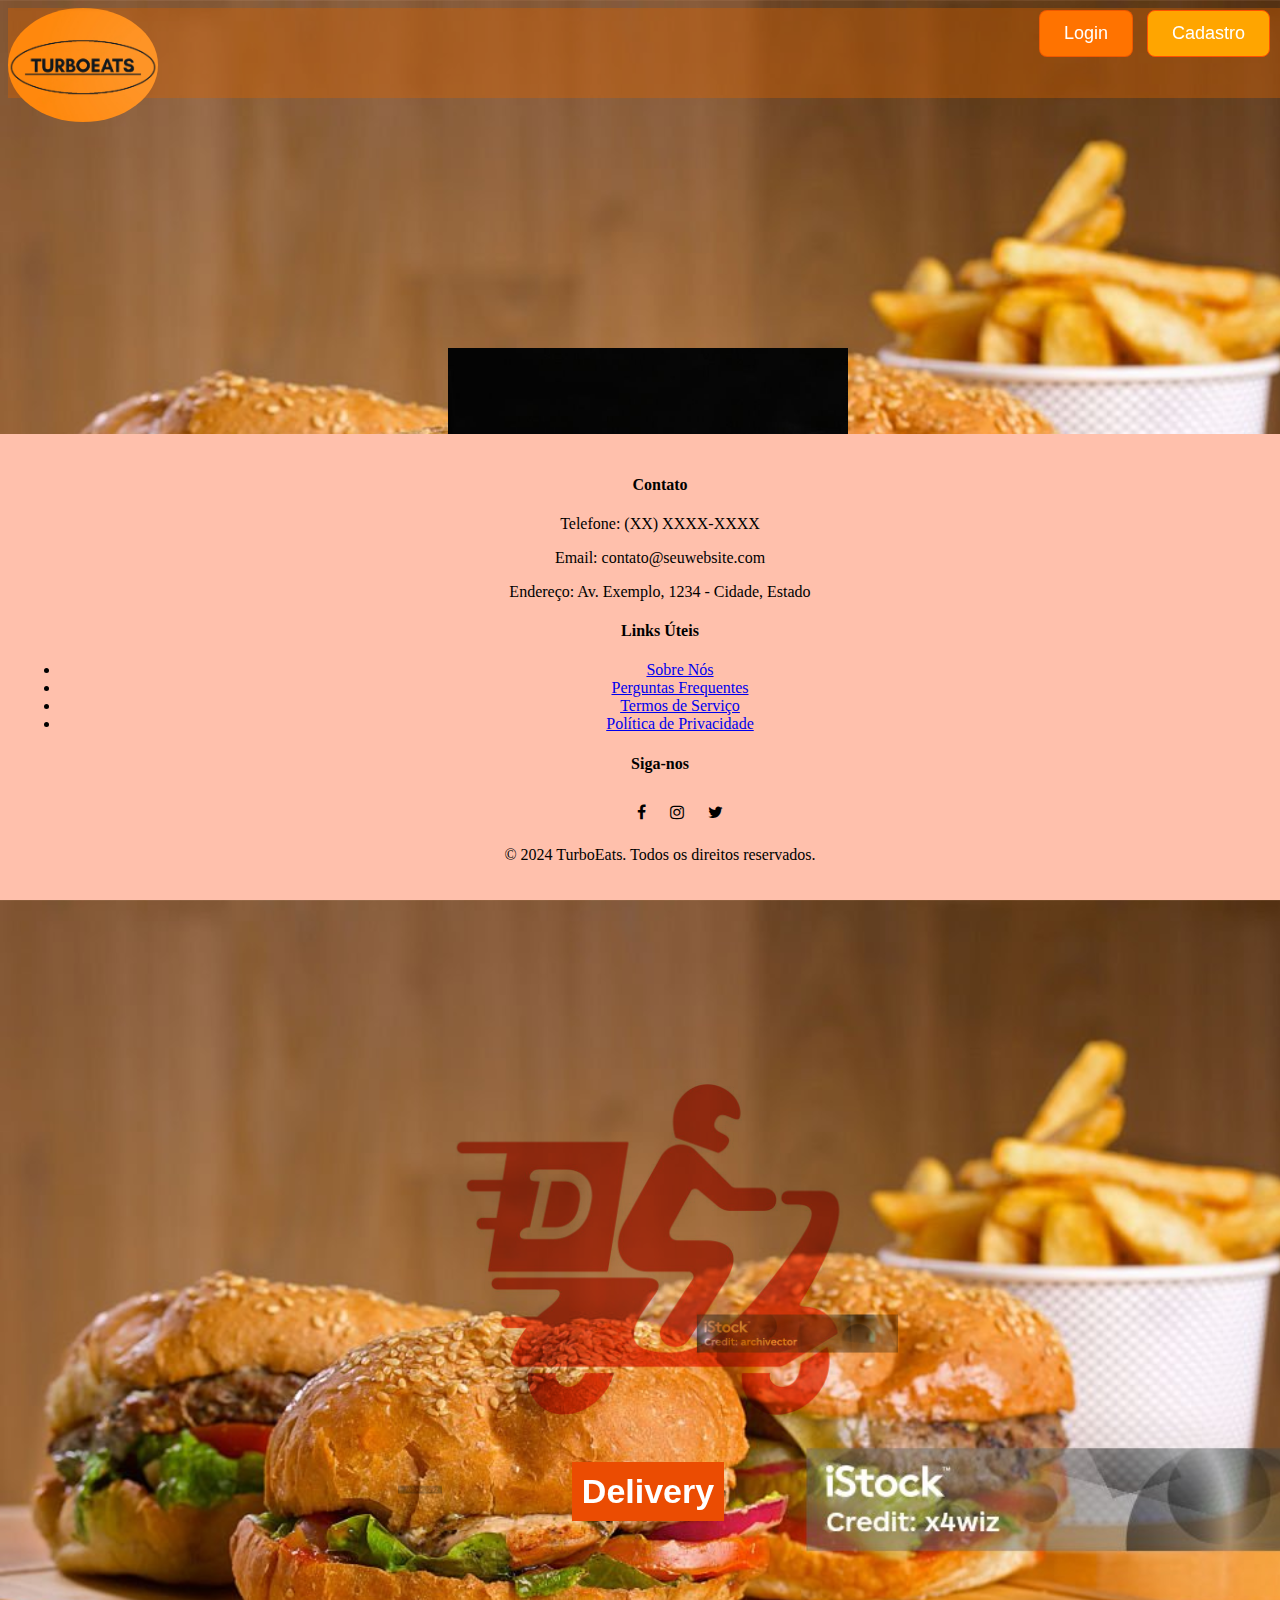
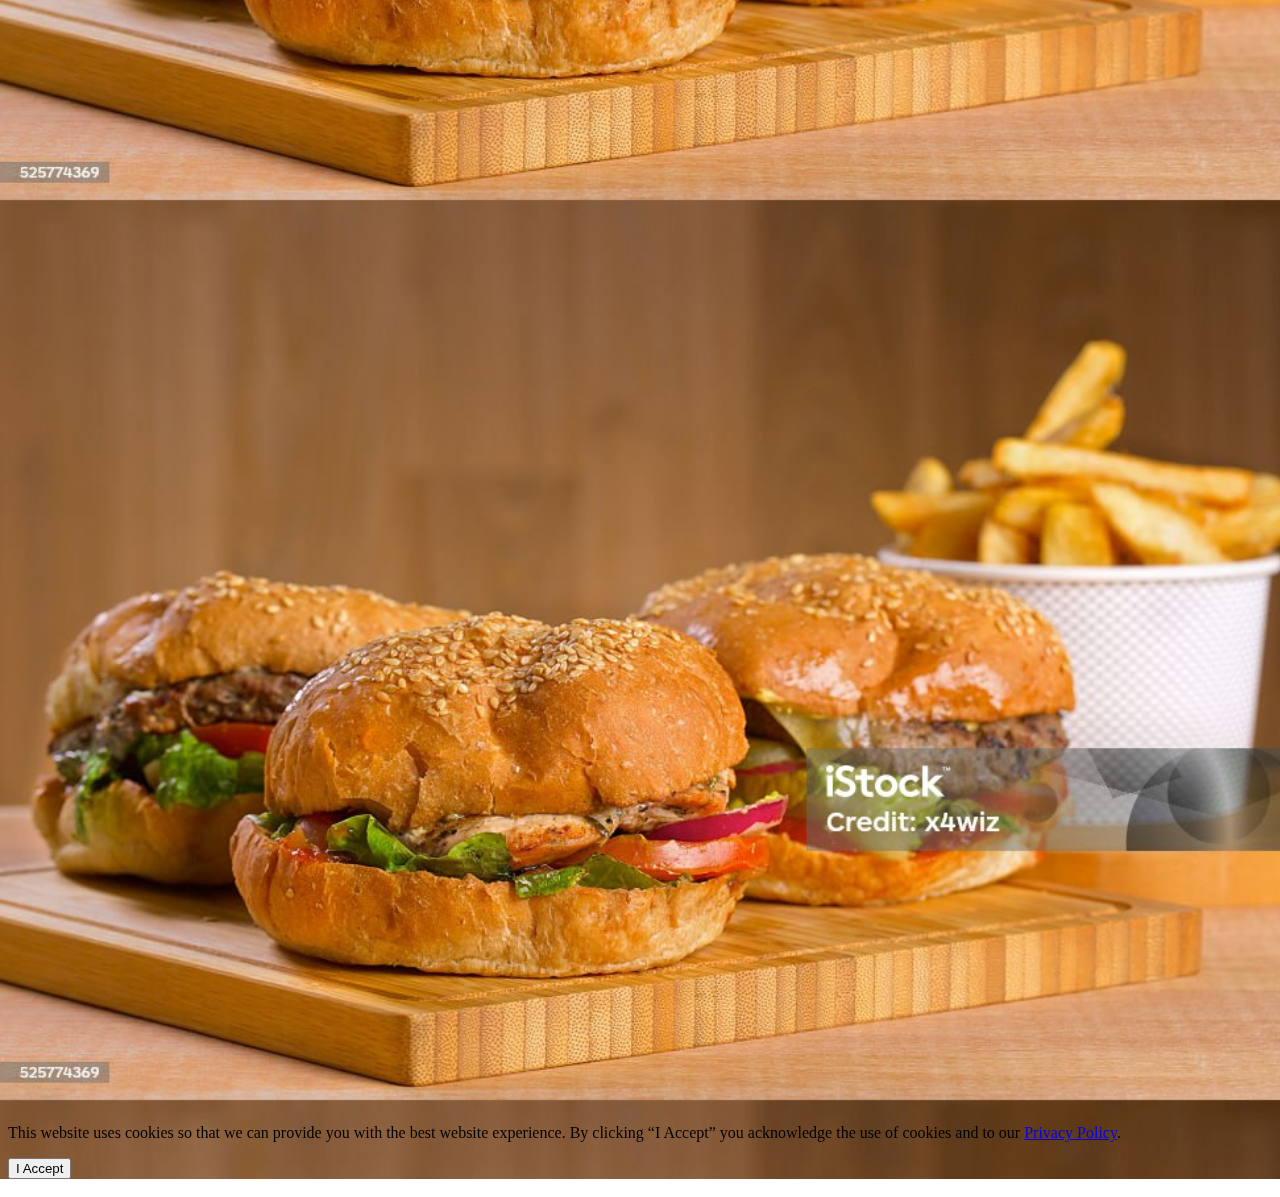
==== html/Home/index.html @ 252bef9d "atualizando html" ====
<!DOCTYPE html>
<html lang="pt-br">
<head>
  <meta charset="UTF-8" />
  <title>TurboEats</title>
  <meta name="viewport" content="width=device-width,initial-scale=1" />
  <meta name="description" content="" />
  <link href="/css/bootstrap.min.css" rel="stylesheet" crossorigin="anonymous">
  <link rel="stylesheet" href="https://cdnjs.cloudflare.com/ajax/libs/font-awesome/4.6.3/css/font-awesome.min.css">
  <link rel="stylesheet" type="text/css" href="/css/style.css" />
  <link rel="icon" href="/img/logomenor.jpeg">
  <script src="https://code.jquery.com/jquery-3.7.1.min.js" crossorigin="anonymous"></script>
</head>


<body>

  <div id="loader-wrapper" class="bg-white position-fixed top-0 z-3 w-100 h-100 text-center">
    <div class="spinner-border mt-5" role="status">

      <span class="recarregar">carregando...</span>

    </div>
  </div>

  <div class="wrapper">
    <header class="header-1">
      <img id="logo" src="/img/Logo.png" alt="TurboEats Logo" width="150">
      <div class="btn-group">
        <button onclick="window.location.href='/html/Login/login.html'" class="btn btn-login">Login</button>
        <button onclick="window.location.href='/html/Login/cadastro.html'" class="btn btn-cadastro">Cadastro</button>
      </div>
    </header>
    
    <main>
      <div class="menu-principal">
        <img id="comida" src="/img/comidas.jpg" alt="">
        <h1 class="descricao">Comer no local</h1>
        <img id="delivery" class="delivery-img" src="/img/delivery.jpg" alt="">
        <h2 class="descricao">Delivery</h2>
      </div>
    </main>
    
    <footer>
      <div class="container">
        <div class="row">
          <div class="col-md-4">
            <h4>Contato</h4>
            <p>Telefone: (XX) XXXX-XXXX</p>
            <p>Email: contato@seuwebsite.com</p>
            <p>Endereço: Av. Exemplo, 1234 - Cidade, Estado</p>
          </div>
          <div class="col-md-4">
            <h4>Links Úteis</h4>
            <ul>
              <li><a href="sobre.html">Sobre Nós</a></li>
              <li><a href="faq.html">Perguntas Frequentes</a></li>
              <li><a href="termos.html">Termos de Serviço</a></li>
              <li><a href="privacidade.html">Política de Privacidade</a></li>
            </ul>
          </div>
          <div class="col-md-4">
            <h4>Siga-nos</h4>
            <ul class="social-icons">
              <i class="fa fa-facebook"></i>
              <i class="fa fa-instagram"></i>
              <i class="fa fa-twitter"></i>
            </ul>
          </div>
        </div>
        <div class="row">
          <div class="col-md-12">
            <p class="text-center">&copy; 2024 TurboEats. Todos os direitos reservados.</p>
          </div>
        </div>
      </div>
    </footer>
  </div>

  <div id="cookie-notice" class="position-fixed bottom-0 w-100 p-2 text-bg-dark">
    <p>This website uses cookies so that we can provide you with the best website experience. By clicking “I Accept” you acknowledge the use of cookies and to our <a href="#"><u>Privacy Policy</u></a>.</p>
    <button type="button" id="i-accept" class="btn btn-primary">I Accept</button>
  </div>

  
  <script src="/js/bootstrap.bundle.min.js" crossorigin="anonymous"></script>
  <script src="/js/script.js"></script>
</body>
</html>
---- css/style.css ----
.btn-login {
    background-color: #ff7300; /* Laranja queimado */
    color: #fff; /* Cor do texto */
    border-color: #ff7300; /* Cor da borda */
    border: 1px solid #ee5700f5;
    font-size: 18px; /* Tamanho da fonte */
    padding: 12px 24px; /* Espaçamento interno (vertical, horizontal) */
    border-radius: 8px; /* Raio dos cantos */
  }
  
  .btn-cadastro {
    background-color: #FFA500; /* Laranja */
    color: #fff; /* Cor do texto */
    border: 1px solid #ff5100; /* Cor da borda */
    font-size: 18px; /* Tamanho da fonte */
    padding: 12px 24px; /* Espaçamento interno (vertical, horizontal) */
    border-radius: 8px; /* Raio dos cantos */
  }
  
  .btn-cadastro:hover {
    background-color: #FF8C00; /* Laranja mais escuro ao passar o mouse */
    border: 1px solid #FF8C00; /* Cor da borda ao passar o mouse */
    transform: scale(1.05); /* Aumenta um pouco o tamanho ao passar o mouse */
  }

  .btn-login:hover {
    background-color: #FF8C00; /* Laranja mais escuro ao passar o mouse */
    border: 1px solid #FF8C00; /* Cor da borda ao passar o mouse */
    transform: scale(1.05); /* Aumenta um pouco o tamanho ao passar o mouse */
  }
  
  
  .btn-group {
    position: absolute;
    top: 10px;
    right: 10px;
  }
  
  .btn-group button {
    margin-left: 10px; /* Adiciona um espaço entre os botões */
  }

  #logo {
    width: 150px; /* Define a largura da imagem */
    height: auto; /* Mantém a proporção da imagem */
    border-radius: 100%; /* Transforma o elemento em um círculo (ou oval se a largura e a altura não forem iguais) */
  }
  

  body {
    background-image: url('/img/primeiraimagem.jpg'); /* Caminho para sua imagem */
    background-size: cover; /* Ajusta o tamanho da imagem para cobrir todo o elemento pai */ 
    width: 100%; 
    
    
  }

  html {
    height: 100%;
  }
  
  .wrapper {
    min-height: 300vh;
    display: flex;
    flex-direction: column;
  }
  
  main {
    flex: 1;
    margin: 0% auto;
    height: 100%;
  }
  
  footer {
    background-color: rgb(255, 192, 172);
    padding: 20px;
    width: 100%;
    margin-top: auto; /* Coloca o footer no final da página */
    position: fixed;
    bottom: 0;  
    left: 0;
    width: 100%;
    padding: 20px;
    text-align: center;
  
  }
/* Estilos para centralizar as imagens e adicionar descrições */
.menu-principal {
  display: flex;
  flex-direction: column;
  align-items: center;
  text-align: center;
  margin-top: 250px;
  width: 100%;
  height: 60px;
}


#delivery {
  width: 500px; /* Largura das imagens */
  height: auto; /* Mantém a proporção */
  margin-bottom: 2px; /* Espaçamento entre as imagens */
  mix-blend-mode: multiply;
}

#comida{
  width: 400px; /* Largura das imagens */
  height: auto; /* Mantém a proporção */
  margin-bottom: 20px; /* Espaçamento entre as imagens */
  mix-blend-mode:normal;
}


.descricao {
  font-family: Arial, sans-serif; /* Escolha uma fonte adequada */
  font-size: 34px; /* Tamanho da fonte */
  color: #fff; /* Cor do texto */
  margin-top: -8%; /* Espaçamento superior */
  background-color: rgb(235, 76, 2); /* Cor de fundo preto */
  padding: 10px; /* Adicione um preenchimento interno ao redor do texto */
}

.descricao:nth-child(2) {
  margin-top: 50px; /* Ajuste o espaçamento superior para o segundo texto conforme necessário */
}

#label-nome, #label-email, #label-senha {
  color: rgb(0, 0, 0);
  background-color: rgb(235, 76, 2); /* Cor de fundo preto */
  padding: 5px; /* Adicione um preenchimento interno ao redor do texto */ /* ou qualquer outra cor desejada */
}

.header-1{
  background-color: rgba(216, 98, 1, 0.39);
  height: 90px
}

.delivery-img {
  margin-top: 100px; /* Ajuste o valor conforme necessário para mover a imagem de entrega para baixo */
}



i {
  display: inline-block;
  margin: 10px;
  transition: transform 0.5s;
  /* Apply transition effect specifically to the transform property */

  /* Define the transition scale effect on hover */
  &:hover {
    color: #999999 !important;
    transform: scale(1.3);
  }
}
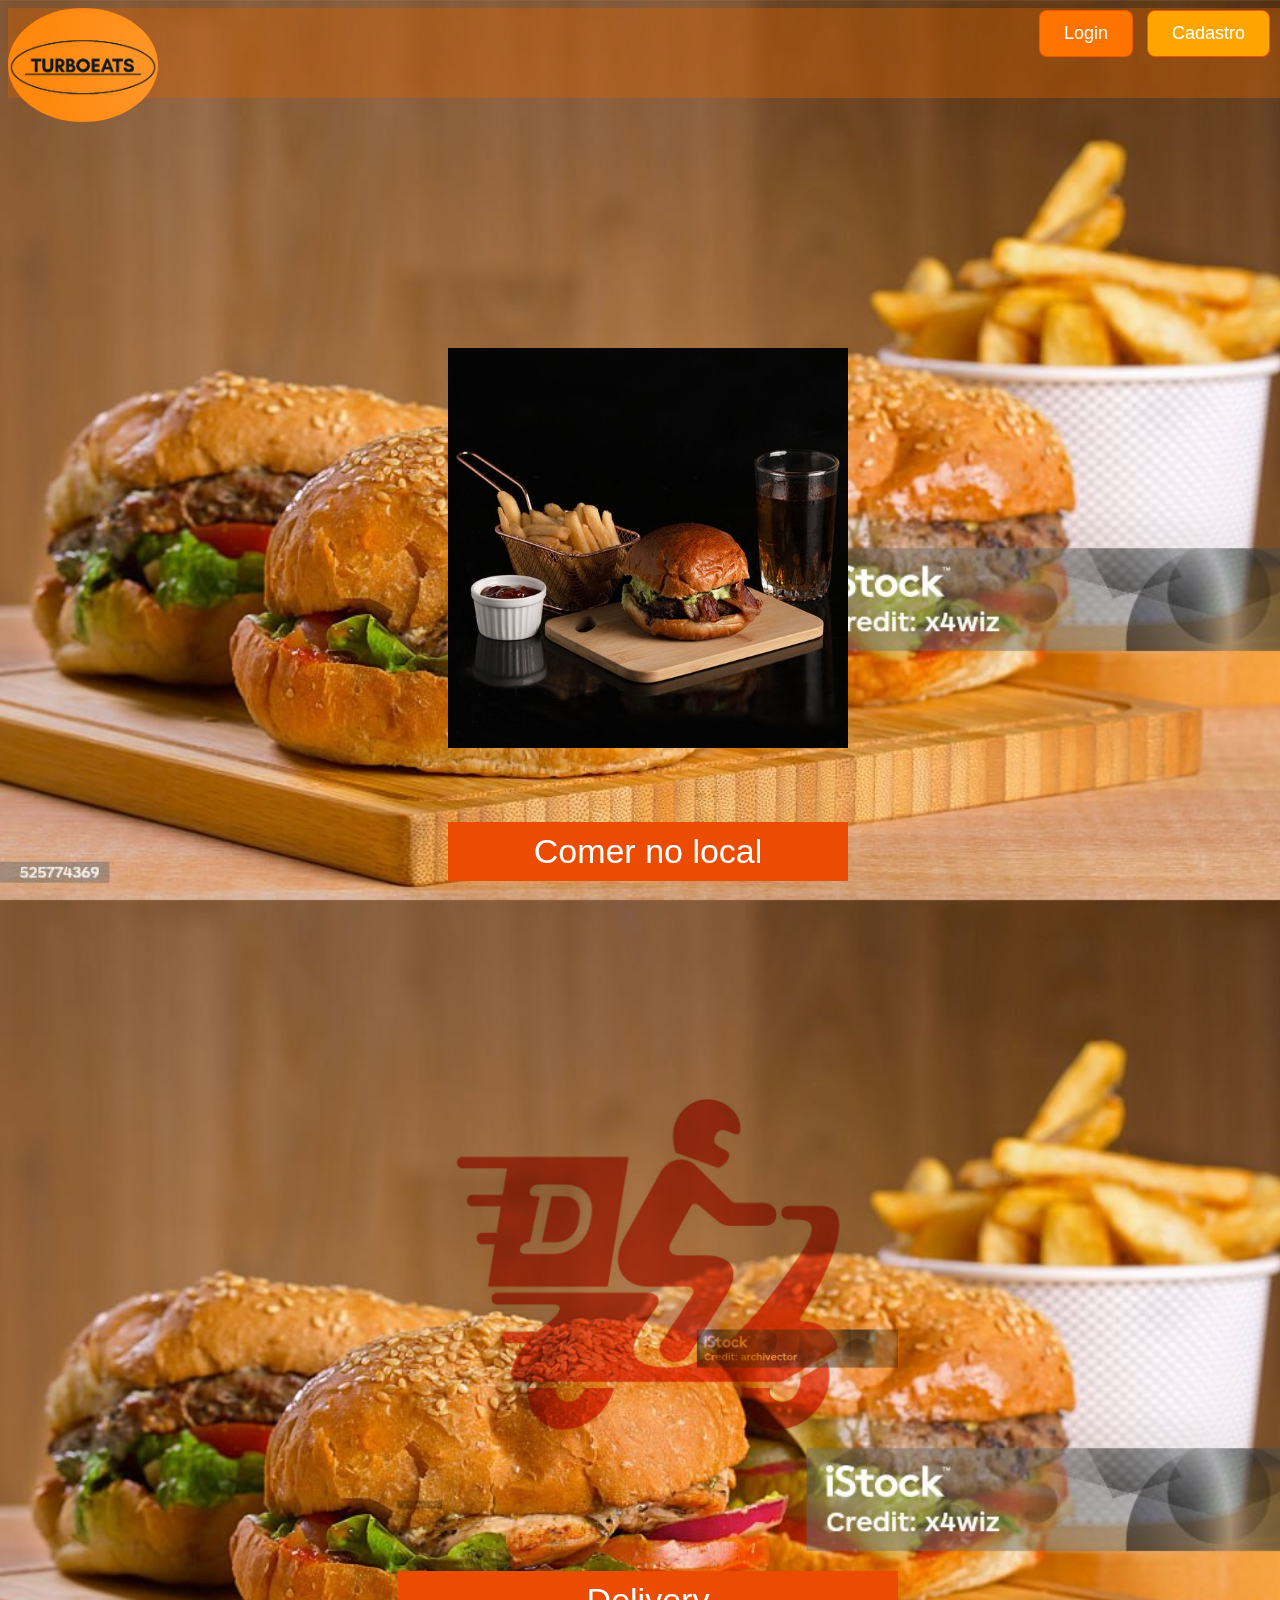
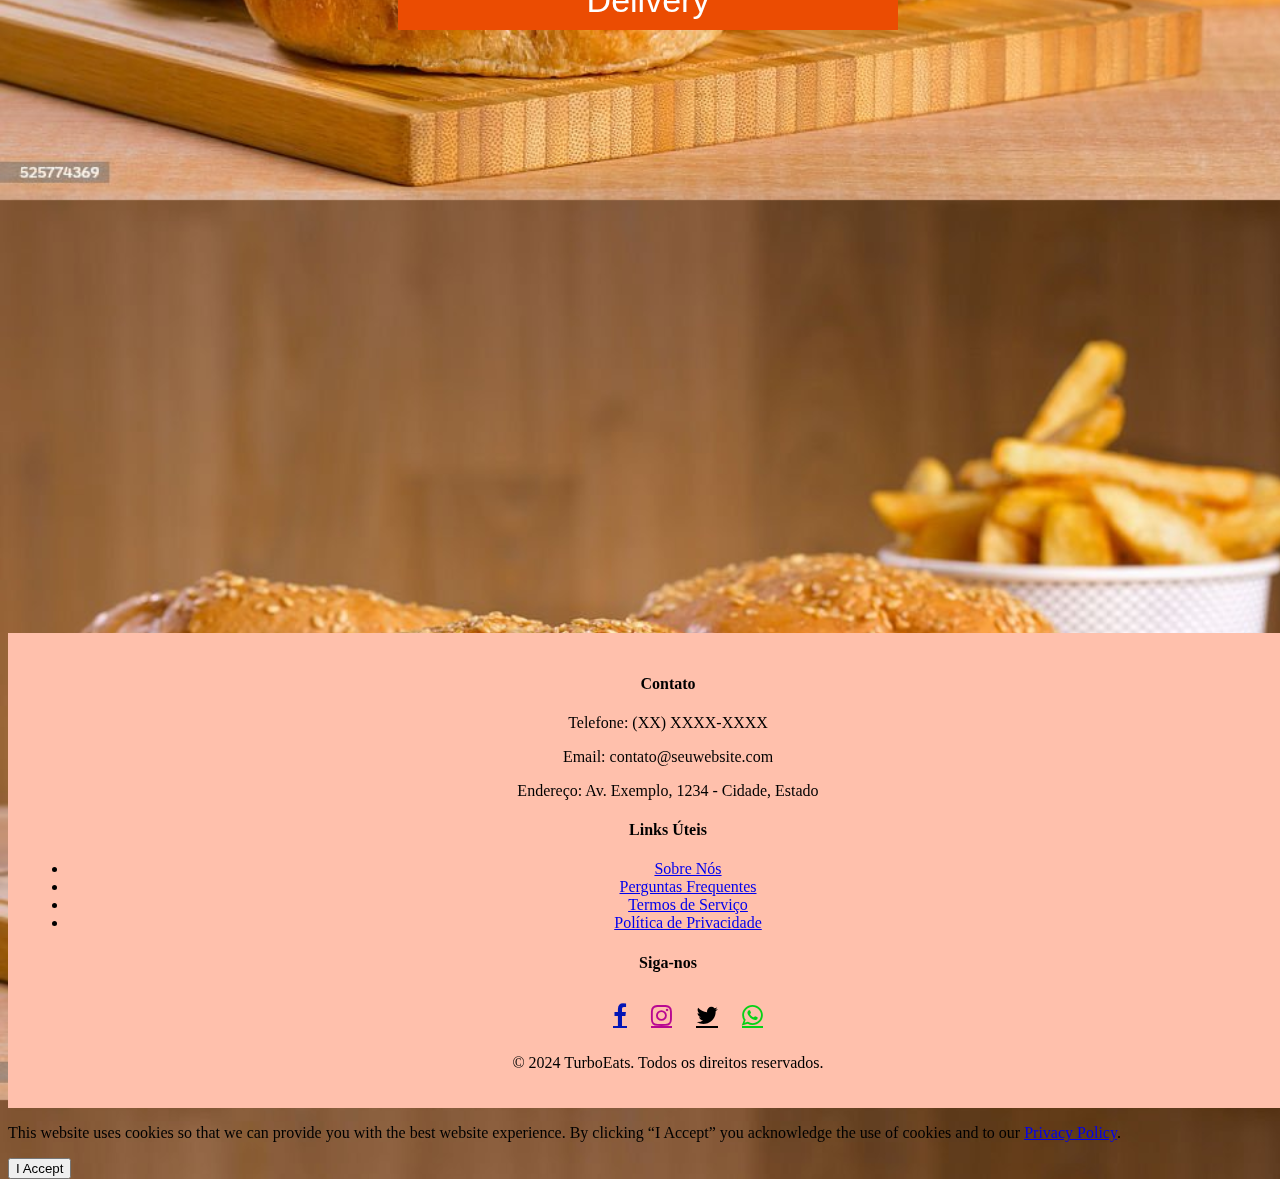
==== commit f588ac95: "alterando codigo" ====
--- a/html/Home/index.html
+++ b/html/Home/index.html
@@ -17,9 +17,8 @@
 
   <div id="loader-wrapper" class="bg-white position-fixed top-0 z-3 w-100 h-100 text-center">
     <div class="spinner-border mt-5" role="status">
-
+      <span class="sr-only">Loading...</span>
       <span class="recarregar">carregando...</span>
-
     </div>
   </div>
 
@@ -28,18 +27,24 @@
       <img id="logo" src="/img/Logo.png" alt="TurboEats Logo" width="150">
       <div class="btn-group">
         <button onclick="window.location.href='/html/Login/login.html'" class="btn btn-login">Login</button>
-        <button onclick="window.location.href='/html/Login/cadastro.html'" class="btn btn-cadastro">Cadastro</button>
+        <button onclick="window.location.href='/html/Home/cadastro.html'" class="btn btn-cadastro">Cadastro</button>
       </div>
     </header>
     
     <main>
       <div class="menu-principal">
-        <img id="comida" src="/img/comidas.jpg" alt="">
-        <h1 class="descricao">Comer no local</h1>
-        <img id="delivery" class="delivery-img" src="/img/delivery.jpg" alt="">
-        <h2 class="descricao">Delivery</h2>
+        <div class="imagem-comida">
+          <img id="comida" src="/img/comidas.jpg" alt="">
+          <p class="descricao">Comer no local</p>
+        </div>
+        <div class="imagem-delivery">
+          <img id="delivery" class="delivery-img" src="/img/delivery.jpg" alt="">
+          <p class="descricao">Delivery</p>
+        </div>
       </div>
     </main>
+    
+    
     
     <footer>
       <div class="container">
@@ -62,9 +67,10 @@
           <div class="col-md-4">
             <h4>Siga-nos</h4>
             <ul class="social-icons">
-              <i class="fa fa-facebook"></i>
-              <i class="fa fa-instagram"></i>
-              <i class="fa fa-twitter"></i>
+              <i><a class="fa fa-facebook" href="https://pt-br.facebook.com" target="_blank"></a></i>
+              <i><a class="fa fa-instagram" href="https://instagram.com" target="_blank"></i></a>
+              <i><a class="fa fa-twitter" href="https://twitter.com" target="_blank"></i></a>
+              <i><a class="fa fa-whatsapp" href="https://web.whatsapp.com/" target="_blank"></i></a>
             </ul>
           </div>
         </div>
@@ -85,5 +91,11 @@
   
   <script src="/js/bootstrap.bundle.min.js" crossorigin="anonymous"></script>
   <script src="/js/script.js"></script>
+  <script>
+    // Remover o loader após o carregamento da página
+    $(window).on('load', function(){
+      $('#loader-wrapper').fadeOut('slow');
+    });
+  </script>
 </body>
 </html>
--- a/css/style.css
+++ b/css/style.css
@@ -51,8 +51,6 @@
     background-image: url('/img/primeiraimagem.jpg'); /* Caminho para sua imagem */
     background-size: cover; /* Ajusta o tamanho da imagem para cobrir todo o elemento pai */ 
     width: 100%; 
-    
-    
   }
 
   html {
@@ -76,7 +74,7 @@
     padding: 20px;
     width: 100%;
     margin-top: auto; /* Coloca o footer no final da página */
-    position: fixed;
+    position: auto;
     bottom: 0;  
     left: 0;
     width: 100%;
@@ -149,11 +147,42 @@
 
   /* Define the transition scale effect on hover */
   &:hover {
-    color: #999999 !important;
+    color: #000000 !important;
     transform: scale(1.3);
   }
 }
-  
-  
+.fa-instagram {
+  color: #b80791; /* Cor dos ícones */
+  font-size: 24px; /* Tamanho dos ícones */
+}
+.fa-facebook {
+  color: #0315b6; /* Cor dos ícones */
+  font-size: 24px; /* Tamanho dos ícones */
+}
+.fa-twitter {
+  color: #000000; /* Cor dos ícones */
+  font-size: 24px; /* Tamanho dos ícones */
+}
+  .fa-whatsapp {
+  color: #06d117; /* Cor dos ícones */
+  font-size: 24px; /* Tamanho dos ícones */
+}
+
+#BotaoDeVoltar {
+  width: 60px;
+  height: 60px;
+  cursor: pointer;
+  background-color: rgb(68, 0, 0);
+  border-radius: 50%;
+  top: 40px;
+  left: 20px;
+  z-index: 9999;
+  transition: transform 0.3s ease; /* Adiciona uma transição suave para o efeito */
+}
+
+#BotaoDeVoltar:hover {
+  transform: scale(1.2); /* Aumenta o tamanho em 20% ao passar o mouse */
+}
+
   
   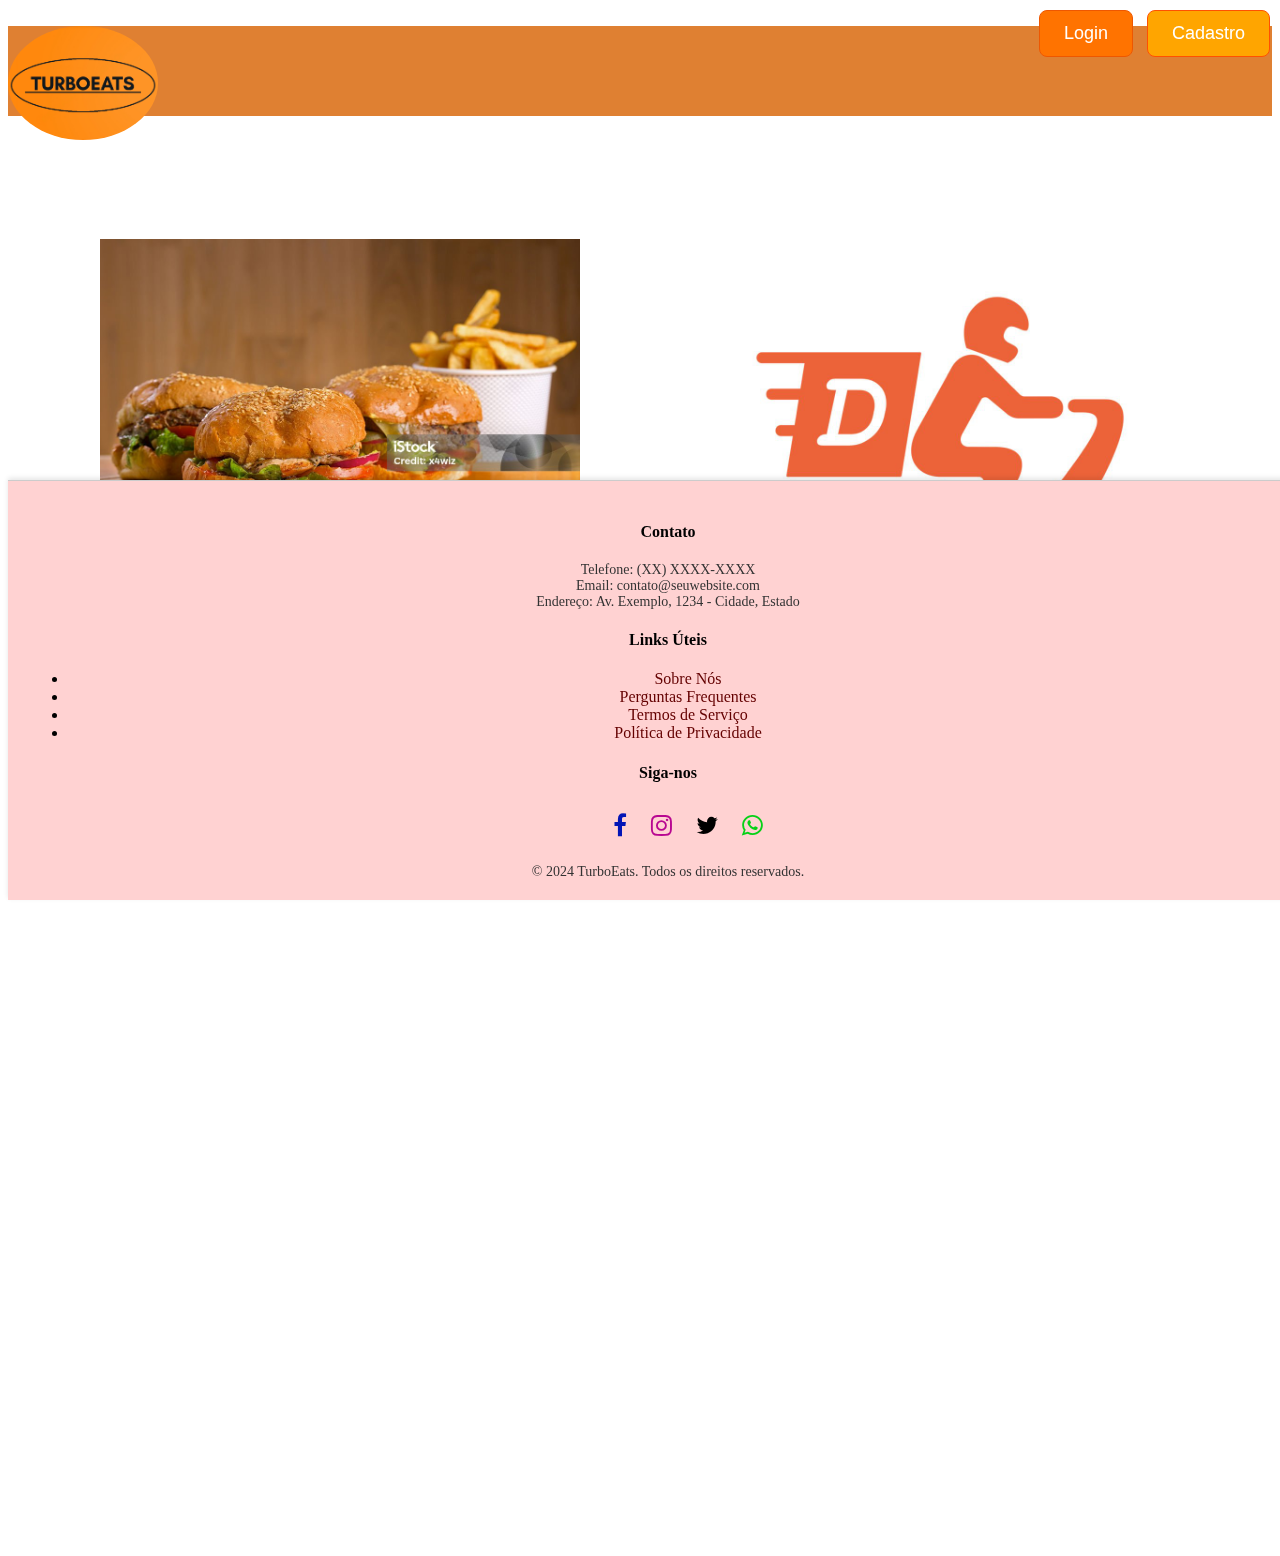
==== commit 4b207f5d: "atualizando html" ====
--- a/html/Home/index.html
+++ b/html/Home/index.html
@@ -34,7 +34,7 @@
     <main>
       <div class="menu-principal">
         <div class="imagem-comida">
-          <img id="comida" src="/img/comidas.jpg" alt="">
+          <img id="comida" src="/img/primeiraimagem.jpg" alt="">
           <p class="descricao">Comer no local</p>
         </div>
         <div class="imagem-delivery">
@@ -83,10 +83,7 @@
     </footer>
   </div>
 
-  <div id="cookie-notice" class="position-fixed bottom-0 w-100 p-2 text-bg-dark">
-    <p>This website uses cookies so that we can provide you with the best website experience. By clicking “I Accept” you acknowledge the use of cookies and to our <a href="#"><u>Privacy Policy</u></a>.</p>
-    <button type="button" id="i-accept" class="btn btn-primary">I Accept</button>
-  </div>
+  
 
   
   <script src="/js/bootstrap.bundle.min.js" crossorigin="anonymous"></script>
--- a/css/style.css
+++ b/css/style.css
@@ -1,188 +1,251 @@
+
+/* Estilos originais */
 .btn-login {
-    background-color: #ff7300; /* Laranja queimado */
-    color: #fff; /* Cor do texto */
-    border-color: #ff7300; /* Cor da borda */
-    border: 1px solid #ee5700f5;
-    font-size: 18px; /* Tamanho da fonte */
-    padding: 12px 24px; /* Espaçamento interno (vertical, horizontal) */
-    border-radius: 8px; /* Raio dos cantos */
-  }
-  
-  .btn-cadastro {
-    background-color: #FFA500; /* Laranja */
-    color: #fff; /* Cor do texto */
-    border: 1px solid #ff5100; /* Cor da borda */
-    font-size: 18px; /* Tamanho da fonte */
-    padding: 12px 24px; /* Espaçamento interno (vertical, horizontal) */
-    border-radius: 8px; /* Raio dos cantos */
-  }
-  
-  .btn-cadastro:hover {
-    background-color: #FF8C00; /* Laranja mais escuro ao passar o mouse */
-    border: 1px solid #FF8C00; /* Cor da borda ao passar o mouse */
-    transform: scale(1.05); /* Aumenta um pouco o tamanho ao passar o mouse */
-  }
-
-  .btn-login:hover {
-    background-color: #FF8C00; /* Laranja mais escuro ao passar o mouse */
-    border: 1px solid #FF8C00; /* Cor da borda ao passar o mouse */
-    transform: scale(1.05); /* Aumenta um pouco o tamanho ao passar o mouse */
-  }
-  
-  
-  .btn-group {
-    position: absolute;
-    top: 10px;
-    right: 10px;
-  }
-  
-  .btn-group button {
-    margin-left: 10px; /* Adiciona um espaço entre os botões */
-  }
-
-  #logo {
-    width: 150px; /* Define a largura da imagem */
-    height: auto; /* Mantém a proporção da imagem */
-    border-radius: 100%; /* Transforma o elemento em um círculo (ou oval se a largura e a altura não forem iguais) */
-  }
-  
-
-  body {
-    background-image: url('/img/primeiraimagem.jpg'); /* Caminho para sua imagem */
-    background-size: cover; /* Ajusta o tamanho da imagem para cobrir todo o elemento pai */ 
-    width: 100%; 
-  }
-
-  html {
-    height: 100%;
-  }
-  
-  .wrapper {
-    min-height: 300vh;
-    display: flex;
-    flex-direction: column;
-  }
-  
-  main {
-    flex: 1;
-    margin: 0% auto;
-    height: 100%;
-  }
-  
-  footer {
-    background-color: rgb(255, 192, 172);
-    padding: 20px;
-    width: 100%;
-    margin-top: auto; /* Coloca o footer no final da página */
-    position: auto;
-    bottom: 0;  
-    left: 0;
-    width: 100%;
-    padding: 20px;
-    text-align: center;
-  
-  }
+  background-color: #ff7300; /* Laranja queimado */
+  color: #fff; /* Cor do texto */
+  border-color: #ee5700; /* Cor da borda */
+  border: 1px solid #ee5700; /* Define a borda */
+  font-size: 18px; /* Tamanho da fonte */
+  padding: 12px 24px; /* Espaçamento interno (vertical, horizontal) */
+  border-radius: 8px; /* Raio dos cantos */
+}
+
+.btn-cadastro {
+  background-color: #FFA500; /* Laranja */
+  color: #fff; /* Cor do texto */
+  border: 1px solid #ff5100; /* Cor da borda */
+  font-size: 18px; /* Tamanho da fonte */
+  padding: 12px 24px; /* Espaçamento interno (vertical, horizontal) */
+  border-radius: 8px; /* Raio dos cantos */
+}
+
+.btn-cadastro:hover,
+.btn-login:hover {
+  background-color: #FF8C00; /* Laranja mais escuro ao passar o mouse */
+  border: 1px solid #FF8C00; /* Cor da borda ao passar o mouse */
+  transform: scale(1.05); /* Aumenta um pouco o tamanho ao passar o mouse */
+}
+
+.btn-group {
+  position: absolute;
+  top: 10px;
+  right: 10px;
+}
+
+.btn-group button {
+  margin-left: 10px; /* Adiciona um espaço entre os botões */
+}
+
+#logo {
+  width: 150px; /* Define a largura da imagem */
+  height: auto; /* Mantém a proporção da imagem */
+  border-radius: 100%; /* Transforma o elemento em um círculo (ou oval se a largura e a altura não forem iguais) */
+}
+
+body {
+  background-image: url('/img/fundohome.webp'); /* Caminho para sua imagem */
+  background-size: cover; /* Ajusta o tamanho da imagem para cobrir todo o elemento pai */ 
+}
+
+html {
+  height: 100%;
+}
+
+.wrapper {
+  min-height: 170vh;
+  display: flex;
+  flex-direction: column;
+}
+
+main {
+  flex: 1;
+  margin: 0 auto;
+}
+
 /* Estilos para centralizar as imagens e adicionar descrições */
 .menu-principal {
   display: flex;
-  flex-direction: column;
+  justify-content: space-around; /* Distribui as imagens igualmente na horizontal */
   align-items: center;
   text-align: center;
-  margin-top: 250px;
-  width: 100%;
-  height: 60px;
-}
-
-
-#delivery {
-  width: 500px; /* Largura das imagens */
-  height: auto; /* Mantém a proporção */
-  margin-bottom: 2px; /* Espaçamento entre as imagens */
-  mix-blend-mode: multiply;
+  margin-top: 100px; /* Ajusta o espaçamento superior */
+}
+
+.imagem-comida,
+.imagem-delivery {
+  text-align: center;
+}
+
+.descricao {
+  font-size: 18px;
+  margin-top: 10px;
+  color: #fff; /* Cor do texto branco */
+  padding: 12px 24px; /* Espaçamento interno aumentado */
+  background-color: rgba(255, 165, 0, 0.8); /* Fundo laranja com transparência */
+  border-radius: 25px; /* Bordas mais arredondadas */
+  box-shadow: 0 2px 4px rgba(0, 0, 0, 0.3); /* Sombra sutil para destacar */
+}
+
+.imagem-delivery {
+  position: relative;
+}
+
+.imagem-delivery .descricao {
+  position: absolute;
+  bottom: 14px; /* Ajusta a distância da descrição em relação à parte inferior da imagem */
+  left: 50%; /* Posiciona a descrição no centro horizontal */
+  transform: translateX(-50%); /* Centraliza horizontalmente */
+}
+
+/* Melhorias aplicadas */
+#delivery
+ {
+    width: 80%; /* Redimensiona as imagens para ocuparem 80% da largura disponível */
+    max-width: 600px; /* Define um tamanho máximo para as imagens */
+    height: auto; /* Mantém a proporção */
+    margin-bottom: 10px; /* Espaçamento entre as imagens */
+    mix-blend-mode: multiply;
 }
 
 #comida{
-  width: 400px; /* Largura das imagens */
-  height: auto; /* Mantém a proporção */
-  margin-bottom: 20px; /* Espaçamento entre as imagens */
-  mix-blend-mode:normal;
-}
-
-
-.descricao {
-  font-family: Arial, sans-serif; /* Escolha uma fonte adequada */
-  font-size: 34px; /* Tamanho da fonte */
-  color: #fff; /* Cor do texto */
-  margin-top: -8%; /* Espaçamento superior */
-  background-color: rgb(235, 76, 2); /* Cor de fundo preto */
-  padding: 10px; /* Adicione um preenchimento interno ao redor do texto */
+  width: 80%; /* Redimensiona as imagens para ocuparem 80% da largura disponível */
+    max-width: 600px; /* Define um tamanho máximo para as imagens */
+    height: auto; /* Mantém a proporção */
+    margin-bottom: 10px; /* Espaçamento entre as imagens */
 }
 
 .descricao:nth-child(2) {
-  margin-top: 50px; /* Ajuste o espaçamento superior para o segundo texto conforme necessário */
-}
-
-#label-nome, #label-email, #label-senha {
-  color: rgb(0, 0, 0);
-  background-color: rgb(235, 76, 2); /* Cor de fundo preto */
-  padding: 5px; /* Adicione um preenchimento interno ao redor do texto */ /* ou qualquer outra cor desejada */
-}
-
-.header-1{
-  background-color: rgba(216, 98, 1, 0.39);
-  height: 90px
-}
-
-.delivery-img {
-  margin-top: 100px; /* Ajuste o valor conforme necessário para mover a imagem de entrega para baixo */
-}
-
-
+    margin-top: 50px; /* Ajuste o espaçamento superior para o segundo texto conforme necessário */
+}
+
+.header-1 {
+    background-color: rgba(216, 98, 1, 0.808);
+    height: 90px;
+}
 
 i {
-  display: inline-block;
-  margin: 10px;
-  transition: transform 0.5s;
-  /* Apply transition effect specifically to the transform property */
-
-  /* Define the transition scale effect on hover */
-  &:hover {
-    color: #000000 !important;
+    display: inline-block;
+    margin: 10px;
+    transition: transform 0.5s;
+    /* Apply transition effect specifically to the transform property */
+}
+
+/* Define o efeito de transição para o hover */
+i:hover {
+    color: #000000;
+    /* Altera a cor para preto ao passar o mouse */
     transform: scale(1.3);
-  }
-}
+    /* Aumenta o tamanho em 30% ao passar o mouse */
+}
+
 .fa-instagram {
-  color: #b80791; /* Cor dos ícones */
-  font-size: 24px; /* Tamanho dos ícones */
-}
+    color: #b80791; /* Cor dos ícones */
+    font-size: 24px; /* Tamanho dos ícones */
+}
+
 .fa-facebook {
-  color: #0315b6; /* Cor dos ícones */
-  font-size: 24px; /* Tamanho dos ícones */
-}
+    color: #0315b6; /* Cor dos ícones */
+    font-size: 24px; /* Tamanho dos ícones */
+}
+
 .fa-twitter {
-  color: #000000; /* Cor dos ícones */
-  font-size: 24px; /* Tamanho dos ícones */
-}
-  .fa-whatsapp {
-  color: #06d117; /* Cor dos ícones */
-  font-size: 24px; /* Tamanho dos ícones */
+    color: #000000; /* Cor dos ícones */
+    font-size: 24px; /* Tamanho dos ícones */
+}
+
+.fa-whatsapp {
+    color: #06d117; /* Cor dos ícones */
+    font-size: 24px; /* Tamanho dos ícones */
 }
 
 #BotaoDeVoltar {
-  width: 60px;
-  height: 60px;
-  cursor: pointer;
-  background-color: rgb(68, 0, 0);
-  border-radius: 50%;
-  top: 40px;
-  left: 20px;
-  z-index: 9999;
-  transition: transform 0.3s ease; /* Adiciona uma transição suave para o efeito */
+    width: 60px;
+    height: 60px;
+    cursor: pointer;
+    background-color: rgb(68, 0, 0);
+    border-radius: 50%;
+    top: 40px;
+    left: 20px;
+    z-index: 9999;
+    transition: transform 0.3s ease; /* Adiciona uma transição suave para o efeito */
 }
 
 #BotaoDeVoltar:hover {
-  transform: scale(1.2); /* Aumenta o tamanho em 20% ao passar o mouse */
-}
-
-  
-  +    transform: scale(1.2); /* Aumenta o tamanho em 20% ao passar o mouse */
+}
+
+footer {
+    background-color: #ffd2d2;
+    padding: 20px;
+    text-align: center;
+    position: fixed;
+    bottom: 0;
+    width: 100%;
+    border-top: 1px solid #ccc;
+    box-shadow: 0px -2px 5px rgba(0, 0, 0, 0.1);
+}
+
+footer p {
+    margin: 0;
+    font-size: 14px;
+    color: #333;
+}
+
+footer a {
+    color: #640000;
+    text-decoration: none;
+    transition: color 0.3s;
+}
+
+footer a:hover {
+    color: #ff2121;
+}
+
+
+/* Estilos para dispositivos móveis */
+@media only screen and (max-width: 768px) {
+  .btn-group {
+    position: static; /* Remove a posição absoluta para alinhar os botões à esquerda */
+    margin-top: 10px; /* Adiciona um espaçamento superior */
+    text-align: center; /* Alinha os botões ao centro */
+  }
+  
+  .btn-group button {
+    margin-left: 0; /* Remove o espaçamento entre os botões */
+    margin-right: 10px; /* Adiciona um espaçamento à direita */
+  }
+  
+  .wrapper {
+    min-height: auto; /* Remove a altura mínima */
+  }
+  
+  .menu-principal {
+    flex-direction: column; /* Altera a direção do flexbox para empilhar os itens verticalmente */
+    align-items: center; /* Centraliza os itens na horizontal */
+    margin-top: 50px; /* Reduz o espaçamento superior */
+  }
+  
+  .descricao {
+    font-size: 16px; /* Reduz o tamanho da fonte da descrição */
+    padding: 10px 20px; /* Reduz o espaçamento interno */
+    border-radius: 20px; /* Bordas mais arredondadas */
+  }
+  
+  .imagem-delivery .descricao {
+    bottom: -30px; /* Ajusta a posição da descrição */
+  }
+
+  footer {
+    padding: 15px; /* Reduz o preenchimento */
+  }
+  
+  footer p {
+    font-size: 12px; /* Reduz o tamanho da fonte */
+  }
+}
+
+
+
+
+
+
